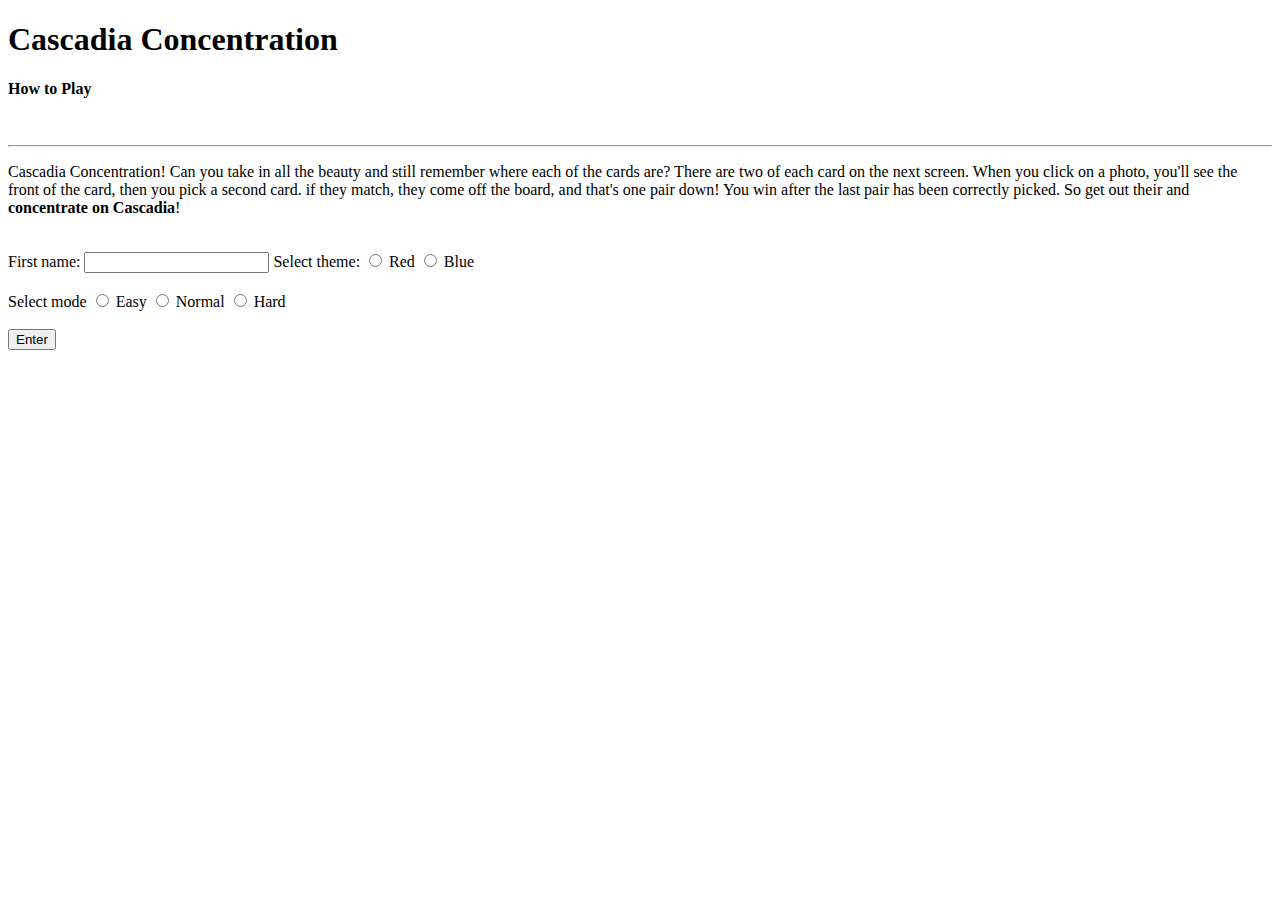
==== index.html @ a3e2a606 "jQuery conversion work" ====
<!DOCTYPE html>
<!--Done: Create  HTML Skeleton -->

<!--Done: Create Form -->

<!-- Jen TODO: Apply Styling -->
<!-- Jen TODO: Include Instructions Paragraph -->

<!-- Paul: Create Button -->

<!-- Paul: Prevent Default Click -->

<!-- Rob TODO: Apply Theme -->

<html lang='en'>

<head>

  <meta charset='UTF-8'>
  <meta name='viewport' content='width=device-width, initial-scale=1.0'>
  <link rel='stylesheet' href='css/style.css'>
  <script src="https://ajax.googleapis.com/ajax/libs/jquery/3.5.1/jquery.min.js"></script>
  <title>Concentration Cascadia</title>

</head>

<body>
  
  <div id='wrapperDiv'>

    <div id='wrapperDiv2'>
    
    <header>

      <h1>Cascadia Concentration</h1>
      
    </header>
    
    <main>
<div id='homeHolder'>

<div id="picLeft"></div>
  <div id='instructions'>

  <h4>How to Play</h4>
<br>
<!-- <br> -->
  <hr id = 'instructionline'>
  <p>Cascadia Concentration! Can you take in all the beauty and still remember where each of the cards are? There are two of each card on the next screen. When you click on a photo, you'll see the front of the card, then you pick a second card. if they match, they come off the board, and that's one pair down! You win after the last pair has been correctly picked. So get out their and <b>concentrate on Cascadia</b>!</p>
  <br>
  <form id='nameForm' class='forms'>

    <label for="fname">First name:</label>
    
    <input type="text" id="fname" name="fname"  required>
    
    <span class = 'spaceholder'>

    <label for="theme">Select theme:</label>
    
    <input type="radio" id="red" name="theme" value="red">
    
    <label for="theme">Red</label>
    
    <input type="radio" id="blue" name="theme" value="blue">
    
    <label for="theme">Blue</label><br><br>

    </span>

    <span class = 'spaceholder' id = 'modeSpan'>

    <label for="mode">Select mode</label>
  
    <input type="radio" id="easy" name="mode" value="easy">
  
    <label for="mode">Easy</label>
  
    <input type="radio" id="normal" name="mode" value="normal">
  
    <label for="mode">Normal</label>
    
    <input type="radio" id="hard" name="mode" value="hard">
  
    <label for="mode">Hard</label>
    <br>
    <br>

    <input id='subButton' class="button1 bouncy" type="submit" value="Enter">

  </form>
</div>
  <div id='rightPic'>
  </div>
</div>
    </main>
   
    <footer>

    </footer>  
  
    </div>

    </div>
 
  <script type='text/javascript' src='js/app.js'></script>

</body>

</html>
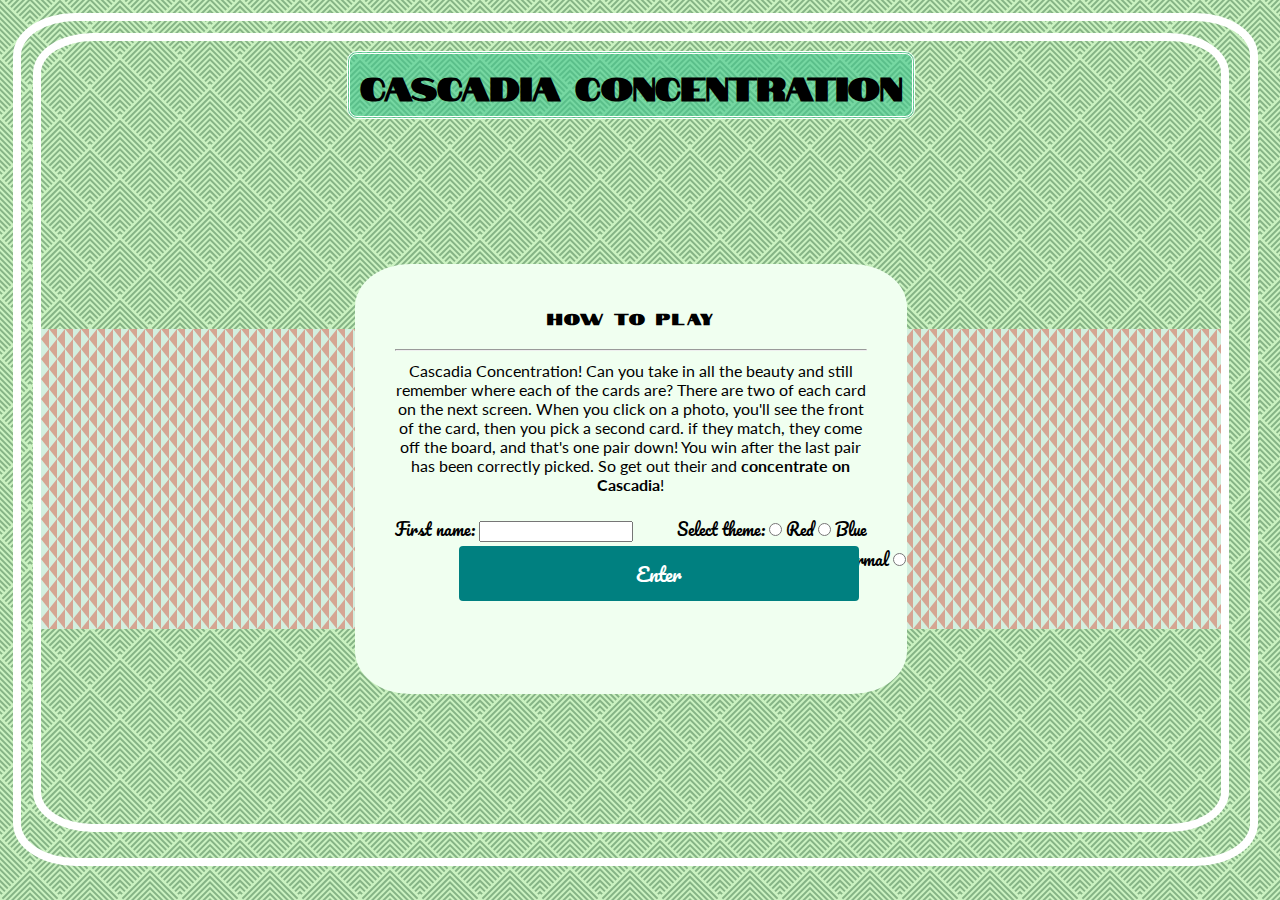
==== commit 639b7490: "clean up code, find a new feature" ====
--- a/index.html
+++ b/index.html
@@ -1,16 +1,4 @@
 <!DOCTYPE html>
-<!--Done: Create  HTML Skeleton -->
-
-<!--Done: Create Form -->
-
-<!-- Jen TODO: Apply Styling -->
-<!-- Jen TODO: Include Instructions Paragraph -->
-
-<!-- Paul: Create Button -->
-
-<!-- Paul: Prevent Default Click -->
-
-<!-- Rob TODO: Apply Theme -->
 
 <html lang='en'>
 
@@ -44,7 +32,7 @@
 
   <h4>How to Play</h4>
 <br>
-<!-- <br> -->
+
   <hr id = 'instructionline'>
   <p>Cascadia Concentration! Can you take in all the beauty and still remember where each of the cards are? There are two of each card on the next screen. When you click on a photo, you'll see the front of the card, then you pick a second card. if they match, they come off the board, and that's one pair down! You win after the last pair has been correctly picked. So get out their and <b>concentrate on Cascadia</b>!</p>
   <br>
@@ -84,7 +72,6 @@
   
     <label for="mode">Hard</label>
     <br>
-    <br>
 
     <input id='subButton' class="button1 bouncy" type="submit" value="Enter">
 
--- a/css/style.css
+++ b/css/style.css
@@ -0,0 +1,422 @@
+/* Note: Keep global variables organized */
+
+@import url('https://fonts.googleapis.com/css2?family=Notable&display=swap');
+
+@import url('https://fonts.googleapis.com/css2?family=Lobster+Two&display=swap');
+
+@import url('https://fonts.googleapis.com/css2?family=Lobster+Two&family=Pacifico&display=swap');
+
+@import url('https://fonts.googleapis.com/css2?family=Lato&display=swap');
+
+*{
+  margin: 0;
+  padding: 0;
+}
+
+/* Global CSS Variables */
+
+html{
+  font-family: 'Notable', sans-serif;
+  background-color: #cbf2c1;
+  background-image: url("data:image/svg+xml,%3Csvg width='60' height='60' viewBox='0 0 60 60' xmlns='http://www.w3.org/2000/svg'%3E%3Cpath d='M54.627 0l.83.828-1.415 1.415L51.8 0h2.827zM5.373 0l-.83.828L5.96 2.243 8.2 0H5.374zM48.97 0l3.657 3.657-1.414 1.414L46.143 0h2.828zM11.03 0L7.372 3.657 8.787 5.07 13.857 0H11.03zm32.284 0L49.8 6.485 48.384 7.9l-7.9-7.9h2.83zM16.686 0L10.2 6.485 11.616 7.9l7.9-7.9h-2.83zm20.97 0l9.315 9.314-1.414 1.414L34.828 0h2.83zM22.344 0L13.03 9.314l1.414 1.414L25.172 0h-2.83zM32 0l12.142 12.142-1.414 1.414L30 .828 17.272 13.556l-1.414-1.414L28 0h4zM.284 0l28 28-1.414 1.414L0 2.544V0h.284zM0 5.373l25.456 25.455-1.414 1.415L0 8.2V5.374zm0 5.656l22.627 22.627-1.414 1.414L0 13.86v-2.83zm0 5.656l19.8 19.8-1.415 1.413L0 19.514v-2.83zm0 5.657l16.97 16.97-1.414 1.415L0 25.172v-2.83zM0 28l14.142 14.142-1.414 1.414L0 30.828V28zm0 5.657L11.314 44.97 9.9 46.386l-9.9-9.9v-2.828zm0 5.657L8.485 47.8 7.07 49.212 0 42.143v-2.83zm0 5.657l5.657 5.657-1.414 1.415L0 47.8v-2.83zm0 5.657l2.828 2.83-1.414 1.413L0 53.456v-2.83zM54.627 60L30 35.373 5.373 60H8.2L30 38.2 51.8 60h2.827zm-5.656 0L30 41.03 11.03 60h2.828L30 43.858 46.142 60h2.83zm-5.656 0L30 46.686 16.686 60h2.83L30 49.515 40.485 60h2.83zm-5.657 0L30 52.343 22.343 60h2.83L30 55.172 34.828 60h2.83zM32 60l-2-2-2 2h4zM59.716 0l-28 28 1.414 1.414L60 2.544V0h-.284zM60 5.373L34.544 30.828l1.414 1.415L60 8.2V5.374zm0 5.656L37.373 33.656l1.414 1.414L60 13.86v-2.83zm0 5.656l-19.8 19.8 1.415 1.413L60 19.514v-2.83zm0 5.657l-16.97 16.97 1.414 1.415L60 25.172v-2.83zM60 28L45.858 42.142l1.414 1.414L60 30.828V28zm0 5.657L48.686 44.97l1.415 1.415 9.9-9.9v-2.828zm0 5.657L51.515 47.8l1.414 1.413 7.07-7.07v-2.83zm0 5.657l-5.657 5.657 1.414 1.415L60 47.8v-2.83zm0 5.657l-2.828 2.83 1.414 1.413L60 53.456v-2.83zM39.9 16.385l1.414-1.414L30 3.658 18.686 14.97l1.415 1.415 9.9-9.9 9.9 9.9zm-2.83 2.828l1.415-1.414L30 9.313 21.515 17.8l1.414 1.413 7.07-7.07 7.07 7.07zm-2.827 2.83l1.414-1.416L30 14.97l-5.657 5.657 1.414 1.415L30 17.8l4.243 4.242zm-2.83 2.827l1.415-1.414L30 20.626l-2.828 2.83 1.414 1.414L30 23.456l1.414 1.414zM56.87 59.414L58.284 58 30 29.716 1.716 58l1.414 1.414L30 32.544l26.87 26.87z' fill='%231e572e' fill-opacity='0.4' fill-rule='evenodd'/%3E%3C/svg%3E");
+}
+
+#modeSpan {
+  position: absolute;
+  margin-top: 30px;
+  margin-left: 48px;
+}
+
+p {
+  font-family: 'Lato', sans-serif;}
+
+input{
+  font-family: 'Lobster Two', cursive;
+}
+
+h1{
+  background-color: rgb(61, 199, 142, 0.6);
+  display: inline-block;
+  padding: 10px;
+  margin-top: 10px;
+  border-radius: 10px;
+  border: double 3px white;
+}
+
+#wrapperDiv {
+text-align: center;
+margin: 1%;
+height: 93vh;
+width: 96%;
+border: solid white 8px;
+border-radius: 5%;
+background-color: transparent;
+}
+
+#wrapperDiv2 {
+margin: 1%;
+height: 87vh;
+width: 96%;
+background: transparent;
+border: solid white 8px;
+border-radius: 5%;
+}
+
+#wrapperDiv3{
+  margin: 1%;
+  height: 87vh;
+  width: 96%;
+  background: transparent;
+  border: solid white 8px;
+  border-radius: 5%;
+  border-bottom: none;
+  border-top: none;
+  }
+
+.concentration {
+  width: 82%;
+  height: 669px;
+  margin: auto;
+  display: flex;
+  flex-wrap: wrap;
+  perspective: 1000px;
+  border: none;
+  margin-left: 103px;
+  margin-top: 35px;
+  align-content: space-around;
+  align-items: center;
+}
+
+.new-cards {
+  max-width: 150px;
+  flex-grow: 1;
+  margin: 20px;
+}
+
+#picLeft {
+    background-color: #d3efdf;
+background-image: url("data:image/svg+xml,%3Csvg width='16' height='20' viewBox='0 0 16 20' xmlns='http://www.w3.org/2000/svg'%3E%3Cg fill='%23eb9589' fill-opacity='0.4' fill-rule='evenodd'%3E%3Cpath d='M8 0v20L0 10M16 0v10L8 0M16 10v10H8'/%3E%3C/g%3E%3C/svg%3E");
+  }
+
+.button {
+  background-color: rgb(61, 199, 142, 0.6);
+  border: none;
+  color: black;
+  padding: 15px 32px;
+  text-align: center;
+  text-decoration: none;
+  display: inline-block;
+  font-size: 16px;
+  letter-spacing: 5px;
+  border: double white 5px;
+  border-radius: 10%;
+}
+
+#playAgain:hover{
+color: red;
+}
+
+a {
+  text-decoration: none;
+  color: white;
+  padding: 3px;
+  border-radius: 4px;
+}
+
+.forms {
+  font-family: 'Pacifico', cursive;
+}
+
+h4 {
+  letter-spacing: 2px;
+  margin-top: 3px;
+}
+
+#nameForm {
+  text-align: left;
+
+}
+
+.spaceholder {
+  float: right;
+}
+
+.spaceholder2 {
+  float: left;
+}
+
+#subButton {
+  position: absolute;
+  left: -270px;
+  right: 0;
+  bottom: 0;
+  top: 3;
+  margin-left: auto;
+  margin-right: auto;
+  width: 400px;
+  height: 55px;
+  margin-top: 55px;
+}
+
+/* Page 1 variables */
+
+#homeHolder{
+  position: relative;
+  background-color: #d3efdf;
+  background-image: url("data:image/svg+xml,%3Csvg width='16' height='20' viewBox='0 0 16 20' xmlns='http://www.w3.org/2000/svg'%3E%3Cg fill='%23d83720' fill-opacity='0.4' fill-rule='evenodd'%3E%3Cpath d='M8 0v20L0 10M16 0v10L8 0M16 10v10H8'/%3E%3C/g%3E%3C/svg%3E");
+  height: 300px;
+  margin-top: 210px;
+  width: 100%;
+}
+
+#instructions{
+  background-color: honeydew;
+  margin: auto;
+  position: absolute;
+  top: 0; left: 0%; bottom: 0; right: 0;
+  width: 600px; /* Need a specific value to work */
+  height: 350px;
+  width: 40%;
+  text-align: center;
+  padding: 40px;
+  border-radius: 10%;
+}
+
+#instructionline {
+  margin-bottom: 10px;
+}
+/* Page 2 variables */
+ 
+#gameBoard{
+  position: absolute;
+  border: white 2px solid;
+  height: 90vh;
+  width: 96vw;
+  margin: 1vh;
+  padding: 2vh;
+  min-width: 96wv;
+  min-height: 90vh;
+}
+
+#toHome{
+  position: absolute;
+  font-size: smaller;
+  margin-top: 100px;
+margin-left: -21px;
+border-radius: 9%;
+}
+
+#infoDiv{
+  padding-top: 10px;
+  border-radius: 9% 0 0 0;
+  text-align: center;
+  width: 100px;
+  position: fixed;
+  background-color: honeydew;
+  height: 180px;
+  bottom: 0;
+  right: 0;
+  color: black;
+  font-weight: bolder;
+  font-size: large;
+  background-color: #d3efdf;
+  background-image: url("data:image/svg+xml,%3Csvg width='16' height='20' viewBox='0 0 16 20' xmlns='http://www.w3.org/2000/svg'%3E%3Cg fill='%23d83720' fill-opacity='0.4' fill-rule='evenodd'%3E%3Cpath d='M8 0v20L0 10M16 0v10L8 0M16 10v10H8'/%3E%3C/g%3E%3C/svg%3E");
+  border: white solid 3px;
+} 
+
+.memory-game {
+  width: 82%;
+  height: 669px;
+  margin: auto;
+  display: flex;
+  flex-wrap: wrap;
+  perspective: 1000px;
+  border: none;
+  margin-left: 103px;
+  margin-top: 35px;
+}
+
+.onboard {
+  border: none;
+  width: calc(20% - 10px);
+  height: calc(25.333% - 10px);
+  margin: 15px;
+  margin-left: 30px;
+  margin-right: 30px;
+  position: relative;
+  transform: scale(1);
+  transform-style: preserve-3d;
+  transition: transform .5s;
+}
+
+
+.onboard:active {
+  transform: scale(0.97);
+  transition: transform .2s;
+  border: none;
+}
+
+.onboard.flip {
+  border: none;
+  transform: rotateY(180deg);
+}
+
+.front-face,
+.back-face {
+  width: 100%;
+  height: 100%;
+  padding: 10px;
+  position: absolute;
+  border-radius: 5px;
+  background: transparent;
+  border: none;
+  background-color: white;
+  backface-visibility: hidden;
+  border-radius: 10%;
+  border: solid 1px white;
+}
+
+.front-face {
+  transform: rotateY(180deg);
+  border: none;
+}
+
+.hide-it{
+ animation: hide 5s 1 forwards;
+}
+
+@keyframes hide {
+  from {opacity: 1;}
+  to{opacity: 0.0;}
+}
+
+.bouncy{
+  background-color: teal;
+  animation: bouncy 5s infinite linear;
+  position:relative;
+  border-radius: 4px;
+  color: white;
+  border-style: none;
+  font-family: 'Pacifico', cursive;
+  padding: 3px;
+  font-size: larger;
+}
+
+@keyframes bouncy {
+  0%{top:0em;}
+  40%{top:0em}
+  43%{top:-0.9em}
+  46%{top:0em}
+  48%{top:-0.4em}
+  50%{top:0em}
+  100%{top:0em;}
+} 
+
+/* Page 3 styles */
+
+.aboutMeDiv{
+  right: 8px;
+position: absolute;
+  width: 100px;
+  height: 100px;
+  background-color: indigo;
+  border-radius: 50%;
+  border: solid black 3px;
+}
+
+#profiles{
+  top: -518px;
+  background-color: transparent;
+  position: relative;
+  width: 600px;
+  height: 527px;
+  right: 0;
+  left: 748px;
+  z-index: -1;
+}
+
+.aboutText {
+  background-color: transparent;
+  width: 100%;
+  height: 45%;
+
+  font-size: x-large;
+  margin-left: -139px;
+  margin-top: -45px;
+  margin-bottom: 10px;
+  letter-spacing: 2px;
+  padding: 7px;
+}
+
+#aboutMe1{
+  top: 100px;
+  position: absolute;
+  background-color: rgb(255, 255, 255);
+  background: url(../img/paulheadshot.jpeg) no-repeat center center; 
+  -webkit-background-size: cover;
+  -moz-background-size: cover;
+  -o-background-size: cover;
+  background-size: cover;
+}
+#aboutMe2{
+  top: 220px;
+  position: absolute;
+  background-color: rgb(103, 245, 60);
+  background: url(../img/jcheadshot.jpeg) no-repeat center center; 
+  -webkit-background-size: cover;
+  -moz-background-size: cover;
+  -o-background-size: cover;
+  background-size: cover;
+}
+#aboutMe3{
+  top: 340px;
+  position: absolute;
+  background-color: rgb(83, 95, 204);
+  background: url(../img/rizoheadshot.jpg) no-repeat center center; 
+  -webkit-background-size: cover;
+  -moz-background-size: cover;
+  -o-background-size: cover;
+  background-size: cover;
+}
+
+#obrien-blurb {
+  opacity: 0%;
+}
+
+#obrien-blurb:hover {
+  animation: bioslideout 1.5s forwards ease-in;
+}
+
+@keyframes bioslideout {
+  0% {
+    opacity: 0%;
+    transform: translateX(150%);
+  }
+  95%{
+    transform: translateX(-160%);
+  }
+	100% {
+    opacity: 100%;
+		transform: translateX(-150%);
+	}
+}
+
+#scoreBackground {
+  border-radius: 10px;
+  background-color: #DFDBE5;
+  background-image: url("data:image/svg+xml,%3Csvg xmlns='http://www.w3.org/2000/svg' width='20' height='12' viewBox='0 0 20 12'%3E%3Cg fill-rule='evenodd'%3E%3Cg id='charlie-brown' fill='%23aca8b2' fill-opacity='0.4'%3E%3Cpath d='M9.8 12L0 2.2V.8l10 10 10-10v1.4L10.2 12h-.4zm-4 0L0 6.2V4.8L7.2 12H5.8zm8.4 0L20 6.2V4.8L12.8 12h1.4zM9.8 0l.2.2.2-.2h-.4zm-4 0L10 4.2 14.2 0h-1.4L10 2.8 7.2 0H5.8z'/%3E%3C/g%3E%3C/g%3E%3C/svg%3E");
+  display: inline-block;
+  width: 150px;
+  padding: 35px;
+  border: 3px white solid;
+  animation: scoreboardSlide 10s 1s 1 forwards;
+  margin-top: 76px;
+  font-size: large;
+  font-weight: bold;
+  z-index: 34;
+}
+
+@keyframes scoreboardSlide {
+  from {margin-left: 0px;}
+  to{margin-left: -800px;}
+}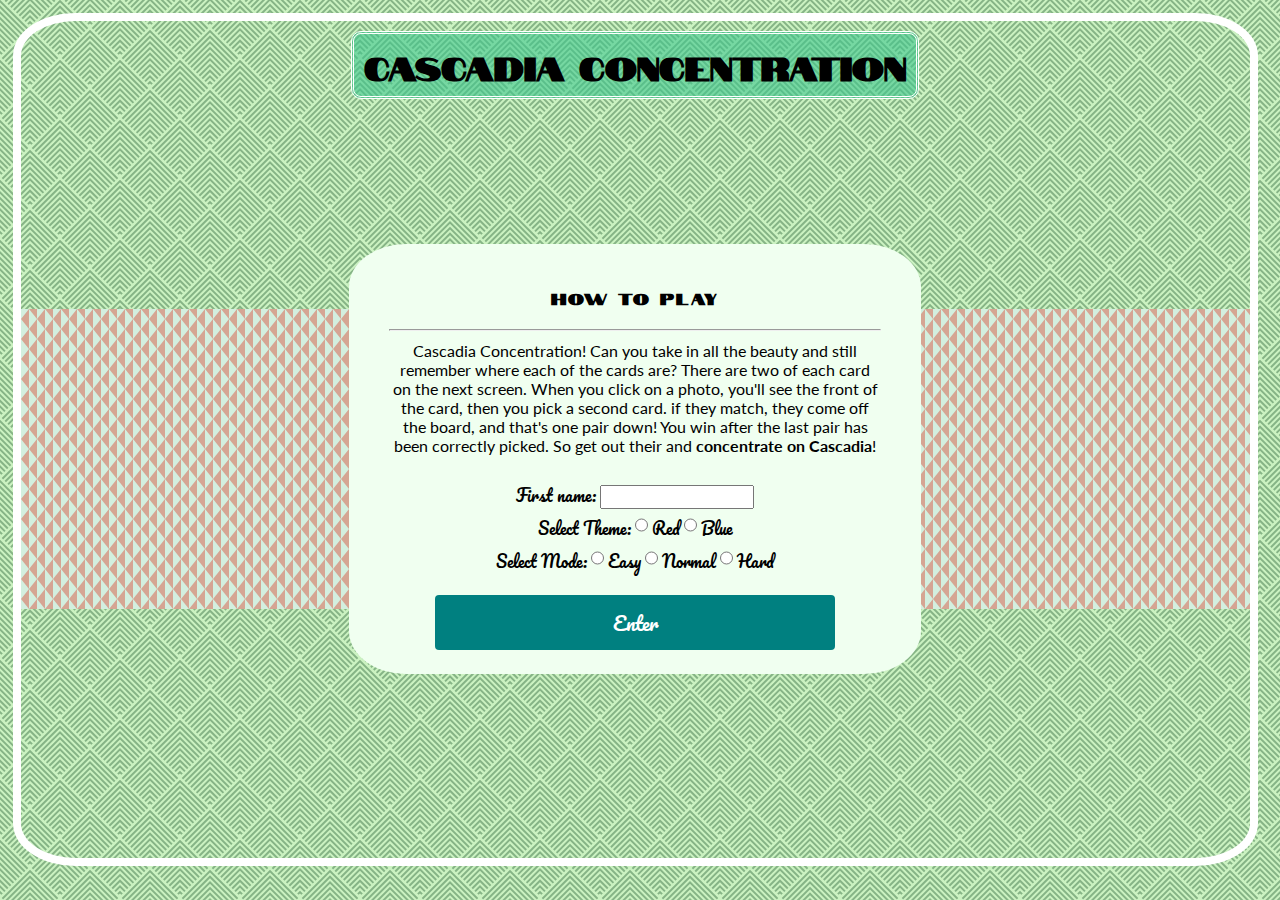
==== commit b71843ec: "change index css flex-box css" ====
--- a/index.html
+++ b/index.html
@@ -6,6 +6,7 @@
 
   <meta charset='UTF-8'>
   <meta name='viewport' content='width=device-width, initial-scale=1.0'>
+  <link rel='stylesheet' href='css/reset.css'>
   <link rel='stylesheet' href='css/style.css'>
   <script src="https://ajax.googleapis.com/ajax/libs/jquery/3.5.1/jquery.min.js"></script>
   <title>Concentration Cascadia</title>
@@ -15,81 +16,75 @@
 <body>
   
   <div id='wrapperDiv'>
-
-    <div id='wrapperDiv2'>
     
     <header>
-
       <h1>Cascadia Concentration</h1>
-      
     </header>
     
     <main>
 <div id='homeHolder'>
 
-<div id="picLeft"></div>
-  <div id='instructions'>
+  <div id="picLeft"></div>
 
-  <h4>How to Play</h4>
-<br>
+    <div id='instructions'>
 
-  <hr id = 'instructionline'>
-  <p>Cascadia Concentration! Can you take in all the beauty and still remember where each of the cards are? There are two of each card on the next screen. When you click on a photo, you'll see the front of the card, then you pick a second card. if they match, they come off the board, and that's one pair down! You win after the last pair has been correctly picked. So get out their and <b>concentrate on Cascadia</b>!</p>
+    <h4>How to Play</h4>
+    
   <br>
-  <form id='nameForm' class='forms'>
 
-    <label for="fname">First name:</label>
+    <hr id = 'instructionline'>
+    <p>Cascadia Concentration! Can you take in all the beauty and still remember where each of the cards are? There are two of each card on the next screen. When you click on a photo, you'll see the front of the card, then you pick a second card. if they match, they come off the board, and that's one pair down! You win after the last pair has been correctly picked. So get out their and <b>concentrate on Cascadia</b>!</p>
+
+    <br>
     
-    <input type="text" id="fname" name="fname"  required>
-    
-    <span class = 'spaceholder'>
+    <form id='nameForm' class='forms'>
 
-    <label for="theme">Select theme:</label>
-    
-    <input type="radio" id="red" name="theme" value="red">
-    
-    <label for="theme">Red</label>
-    
-    <input type="radio" id="blue" name="theme" value="blue">
-    
-    <label for="theme">Blue</label><br><br>
+      <span class ='spaceholder'>
 
-    </span>
+        <label for="fname">First name:</label>
+        <input type="text" id="fname" name="fname" required>
 
-    <span class = 'spaceholder' id = 'modeSpan'>
+      </span>
 
-    <label for="mode">Select mode</label>
-  
-    <input type="radio" id="easy" name="mode" value="easy">
-  
-    <label for="mode">Easy</label>
-  
-    <input type="radio" id="normal" name="mode" value="normal">
-  
-    <label for="mode">Normal</label>
-    
-    <input type="radio" id="hard" name="mode" value="hard">
-  
-    <label for="mode">Hard</label>
-    <br>
+      <span class ='spaceholder'>
 
-    <input id='subButton' class="button1 bouncy" type="submit" value="Enter">
+        <label for="theme">Select Theme:</label>
 
-  </form>
-</div>
+        <input type="radio" id="red" name="theme" value="red">
+        <label for="theme">Red</label>
+
+        <input type="radio" id="blue" name="theme" value="blue">      
+        <label for="theme">Blue</label>
+
+      </span>
+
+      <span class ='spaceholder'>
+
+        <label for="mode">Select Mode:</label>
+      
+        <input type="radio" id="easy" name="mode" value="easy">
+        <label for="mode">Easy</label>
+      
+        <input type="radio" id="normal" name="mode" value="normal">
+        <label for="mode">Normal</label>
+        
+        <input type="radio" id="hard" name="mode" value="hard">
+        <label for="mode">Hard</label>
+
+      </span>
+
+        <input id='subButton' class="button1 bouncy" type="submit" value="Enter">
+
+    </form>
+  </div>
   <div id='rightPic'>
   </div>
 </div>
     </main>
    
     <footer>
-
-    </footer>  
-  
-    </div>
-
-    </div>
- 
+    </footer>
+    
   <script type='text/javascript' src='js/app.js'></script>
 
 </body>
--- a/css/style.css
+++ b/css/style.css
@@ -32,6 +32,7 @@
 
 input{
   font-family: 'Lobster Two', cursive;
+  height: 20px;
 }
 
 h1{
@@ -53,16 +54,16 @@
 background-color: transparent;
 }
 
-#wrapperDiv2 {
+/* #wrapperDiv2 {
 margin: 1%;
 height: 87vh;
 width: 96%;
 background: transparent;
 border: solid white 8px;
 border-radius: 5%;
-}
-
-#wrapperDiv3{
+} */
+
+/* #wrapperDiv3{
   margin: 1%;
   height: 87vh;
   width: 96%;
@@ -71,7 +72,7 @@
   border-radius: 5%;
   border-bottom: none;
   border-top: none;
-  }
+  } */
 
 .concentration {
   width: 82%;
@@ -96,7 +97,7 @@
 #picLeft {
     background-color: #d3efdf;
 background-image: url("data:image/svg+xml,%3Csvg width='16' height='20' viewBox='0 0 16 20' xmlns='http://www.w3.org/2000/svg'%3E%3Cg fill='%23eb9589' fill-opacity='0.4' fill-rule='evenodd'%3E%3Cpath d='M8 0v20L0 10M16 0v10L8 0M16 10v10H8'/%3E%3C/g%3E%3C/svg%3E");
-  }
+}
 
 .button {
   background-color: rgb(61, 199, 142, 0.6);
@@ -134,28 +135,26 @@
 
 #nameForm {
   text-align: left;
-
+  display: flex;
+  flex-wrap: wrap;
+  justify-content: space-around;
+  align-items: center;
 }
 
 .spaceholder {
-  float: right;
-}
-
-.spaceholder2 {
-  float: left;
+  flex-basis: 100%;
+  padding-top: 5px;
+  text-align: center;
 }
 
 #subButton {
-  position: absolute;
-  left: -270px;
   right: 0;
   bottom: 0;
-  top: 3;
   margin-left: auto;
   margin-right: auto;
   width: 400px;
   height: 55px;
-  margin-top: 55px;
+  margin-top: 20px;
 }
 
 /* Page 1 variables */
